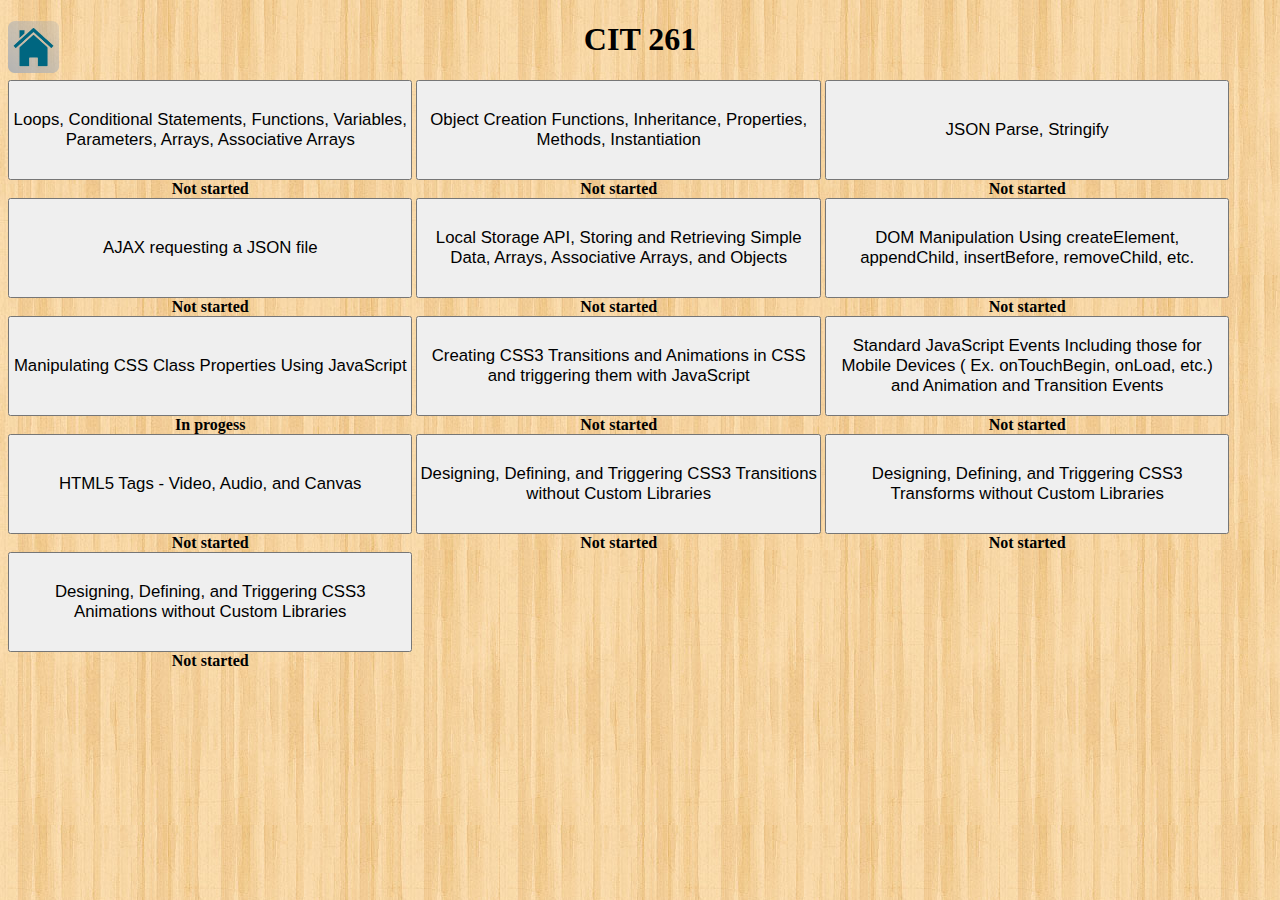
==== index.html @ 8346b6d8 "adsf" ====
<!doctype html>

<html lang="en">
<head>
  <meta charset="utf-8">

  <title>Aj Dugger Website Home Page</title>
  <meta name="description" content="My Website">
  <meta name="author" content="Aj Dugger">
  <link rel="stylesheet" type="text/css" href="style/main.css">
 
</head>

<a href="index.html"><img id="home" src="images/home.png"/></a>

<body>
	

	<h1>CIT 261</h1>
		<div class="sections">
			<p><button onclick="location.href='manipulatingCss.html';">Loops, Conditional Statements, Functions, Variables, Parameters, Arrays, Associative Arrays</button></p>
			<p>Not started</p>
		</div>
		<div class="sections">
			<p><button onclick="location.href='#';">Object Creation Functions, Inheritance, Properties, Methods, Instantiation</button></p>
			<p>Not started</p>
		</div>
		<div class="sections">		
			<p><button onclick="location.href='#';">JSON Parse, Stringify</button></p>
			<p>Not started</p>
		</div>
		<div class="sections">	
			<p><button onclick="location.href='#';">AJAX requesting a JSON file</button></p>
			<p>Not started</p>
		</div>
		<div class="sections">	
			<p><button onclick="location.href='#';">Local Storage API, Storing and Retrieving Simple Data, Arrays, Associative Arrays, and Objects</button></p>
			<p>Not started</p>
		</div>
		<div class="sections">	
			<p><button onclick="location.href='#';">DOM Manipulation Using createElement, appendChild, insertBefore, removeChild, etc.</button></p>
			<p>Not started</p>
		</div>
		<div class="sections">	
			<p><button onclick="location.href='manipulatingCss.html';">Manipulating CSS Class Properties Using JavaScript</button></p>
			<p>In progess</p>
		</div>
		<div class="sections">	
			<p><button onclick="location.href='#';">Creating CSS3 Transitions and Animations in CSS and triggering them with JavaScript</button></p>
			<p>Not started</p>
		</div>
		<div class="sections">	
			<p><button onclick="location.href='#';">Standard JavaScript Events Including those for Mobile Devices ( Ex. onTouchBegin, onLoad, etc.) and Animation and Transition Events</button></p>
			<p>Not started</p>
		</div>
		<div class="sections">	
			<p><button onclick="location.href='#';">HTML5 Tags - Video, Audio, and Canvas</button></p>
			<p>Not started</p>
		</div>
		<div class="sections">	
			<p><button onclick="location.href='#';">Designing, Defining, and Triggering CSS3 Transitions without Custom Libraries</button></p>
			<p>Not started</p>
		</div>
		<div class="sections">	
			<p><button onclick="location.href='#';">Designing, Defining, and Triggering CSS3 Transforms without Custom Libraries</button></p>
			<p>Not started</p>
		</div>
		<div class="sections">	
			<p><button onclick="location.href='#';">Designing, Defining, and Triggering CSS3 Animations without Custom Libraries</button></p>
			<p>Not started</p>
		</div>	
	
	
</body>
</html>
---- style/main.css ----
html{
	background-image: url("../images/background.jpg");
	background-size: full;
	background-repeat: none;

}

p{
	text-align: center;
	margin: 0px;
	font-weight: bold;
}

h1{
	text-align: center;
}

button:hover{
	background-color: gray;
	color: white;
}

#home{
	width: 4%;
	display: inline-block;
	position: absolute;
}

button{
	font-size: 105%;
	padding: 2px;
	width: 100%;
	height: 100px;
}

.sections{
	width: 32%;
	display: inline-block;
	min-width:250px;
}
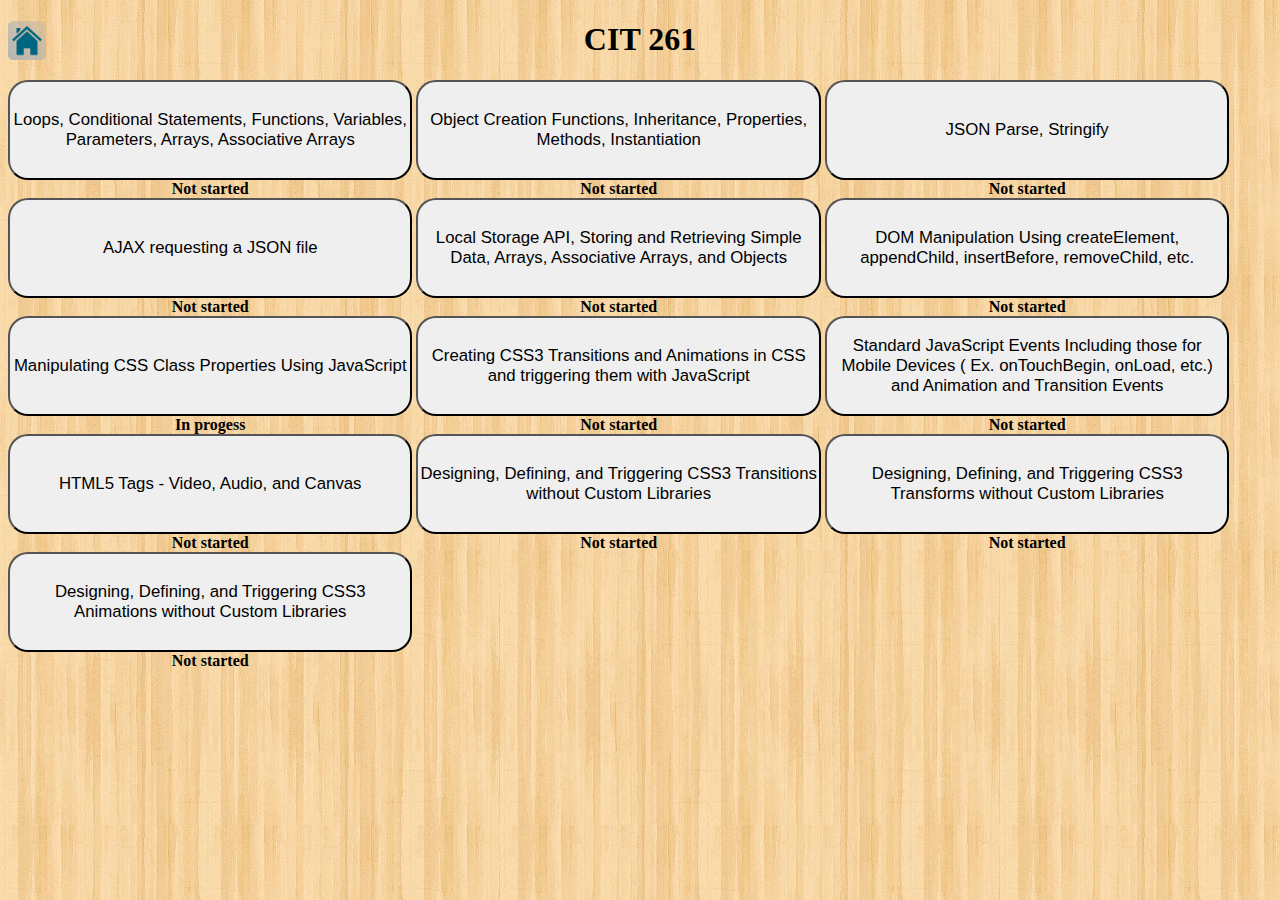
==== commit 9c465958: "Added home button to ticket" ====
--- a/index.html
+++ b/index.html
@@ -11,14 +11,14 @@
  
 </head>
 
-<a href="index.html"><img id="home" src="images/home.png"/></a>
+
 
 <body>
-	
+	<a href="index.html"><img id="home" src="images/home.png"/></a>
 
 	<h1>CIT 261</h1>
 		<div class="sections">
-			<p><button onclick="location.href='manipulatingCss.html';">Loops, Conditional Statements, Functions, Variables, Parameters, Arrays, Associative Arrays</button></p>
+			<p><button onclick="location.href='ticket.html';">Loops, Conditional Statements, Functions, Variables, Parameters, Arrays, Associative Arrays</button></p>
 			<p>Not started</p>
 		</div>
 		<div class="sections">
--- a/style/main.css
+++ b/style/main.css
@@ -21,7 +21,7 @@
 }
 
 #home{
-	width: 4%;
+	width: 3%;
 	display: inline-block;
 	position: absolute;
 }
@@ -31,10 +31,49 @@
 	padding: 2px;
 	width: 100%;
 	height: 100px;
+	border-radius: 20px;
 }
 
 .sections{
 	width: 32%;
 	display: inline-block;
 	min-width:250px;
+}
+
+#pageTitle{
+	text-align: center;
+	font-size: 150%;
+	
+}
+
+#ticketMain{
+
+}
+
+.ticketSections{
+	border: black solid;
+	padding: 20px;
+	min-width: 715px;
+}
+
+form{
+	padding: 0px 100px 0px 100px;
+}
+
+input{
+	width:99%;
+}
+
+td{
+	padding: 0px 4px 0px 4 px;
+}
+
+textarea{
+	max-height: 30%;
+	width:99%;
+	resize: vertical;
+}
+
+table{
+	width: 100%;
 }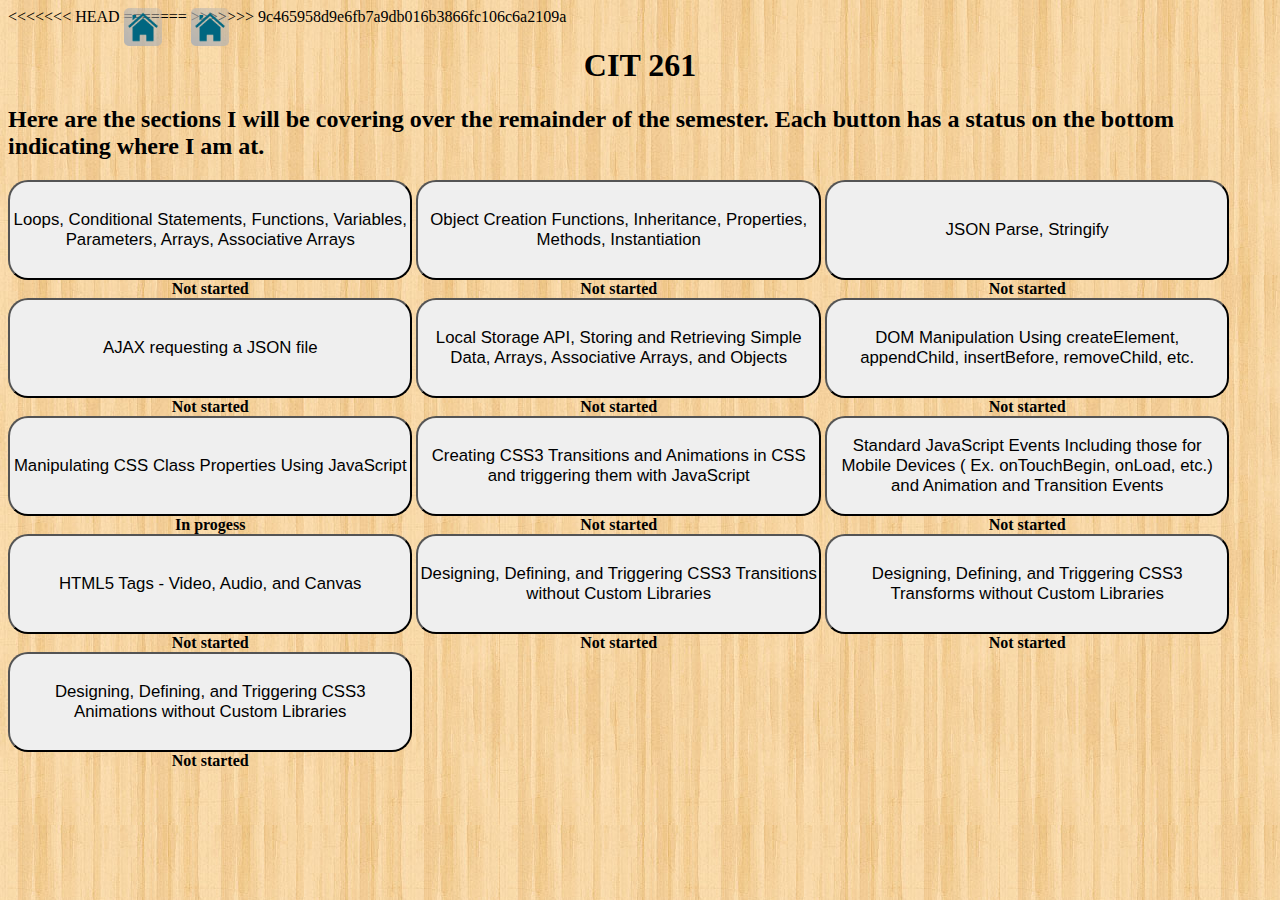
==== commit 1e5c9bd9: "as" ====
--- a/index.html
+++ b/index.html
@@ -14,9 +14,15 @@
 
 
 <body>
+<<<<<<< HEAD
+	
+	<a href="index.html"><img id="home" src="images/home.png"/></a>
+=======
 	<a href="index.html"><img id="home" src="images/home.png"/></a>
 
+>>>>>>> 9c465958d9e6fb7a9db016b3866fc106c6a2109a
 	<h1>CIT 261</h1>
+		<h2>Here are the sections I will be covering over the remainder of the semester. Each button has a status on the bottom indicating where I am at.</h2>
 		<div class="sections">
 			<p><button onclick="location.href='ticket.html';">Loops, Conditional Statements, Functions, Variables, Parameters, Arrays, Associative Arrays</button></p>
 			<p>Not started</p>
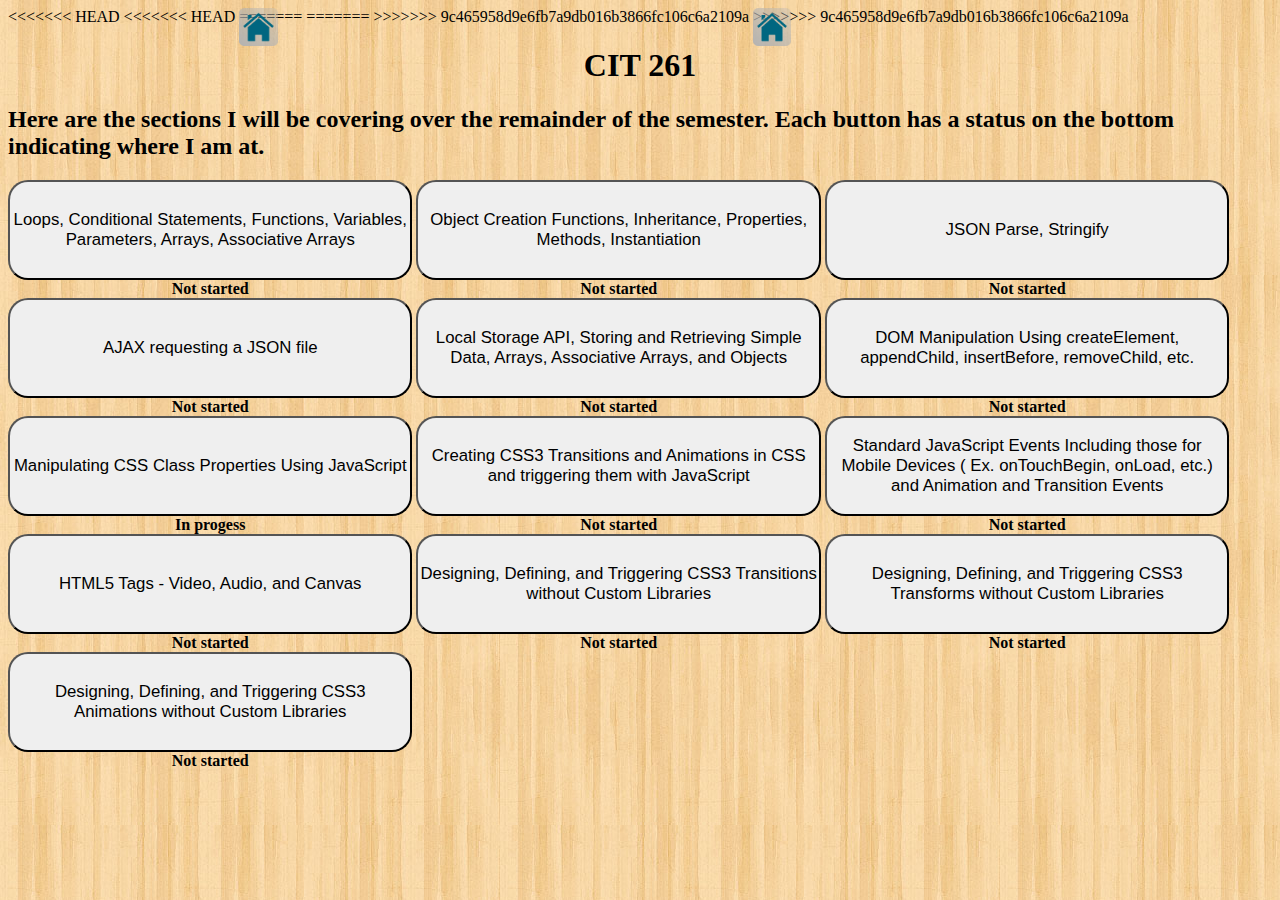
==== commit ce7cc993: "Merge branch 'master' of https://github.com/dugger-aj/dugger-aj.github.io" ====
--- a/index.html
+++ b/index.html
@@ -15,9 +15,12 @@
 
 <body>
 <<<<<<< HEAD
+<<<<<<< HEAD
 	
 	<a href="index.html"><img id="home" src="images/home.png"/></a>
 =======
+=======
+>>>>>>> 9c465958d9e6fb7a9db016b3866fc106c6a2109a
 	<a href="index.html"><img id="home" src="images/home.png"/></a>
 
 >>>>>>> 9c465958d9e6fb7a9db016b3866fc106c6a2109a
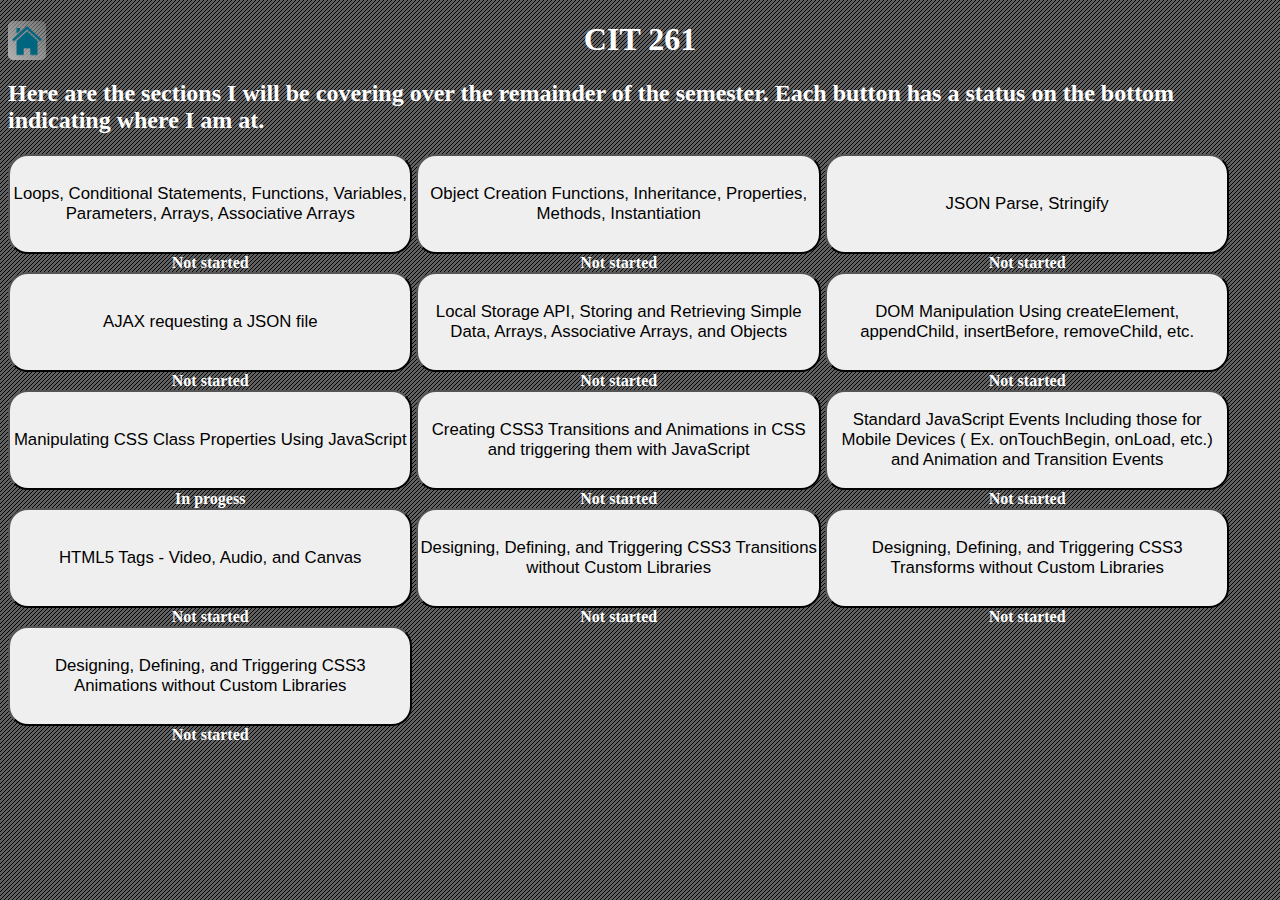
==== commit 3dc729e6: "Adding funcitonality to ticket.html/ticket.js" ====
--- a/index.html
+++ b/index.html
@@ -14,16 +14,8 @@
 
 
 <body>
-<<<<<<< HEAD
-<<<<<<< HEAD
 	
 	<a href="index.html"><img id="home" src="images/home.png"/></a>
-=======
-=======
->>>>>>> 9c465958d9e6fb7a9db016b3866fc106c6a2109a
-	<a href="index.html"><img id="home" src="images/home.png"/></a>
-
->>>>>>> 9c465958d9e6fb7a9db016b3866fc106c6a2109a
 	<h1>CIT 261</h1>
 		<h2>Here are the sections I will be covering over the remainder of the semester. Each button has a status on the bottom indicating where I am at.</h2>
 		<div class="sections">
--- a/style/main.css
+++ b/style/main.css
@@ -13,6 +13,10 @@
 
 h1{
 	text-align: center;
+}
+
+h1,h2,h3,p{
+	color:WHITE;
 }
 
 button:hover{
@@ -51,9 +55,10 @@
 }
 
 .ticketSections{
-	border: black solid;
+	border: white solid;
 	padding: 20px;
 	min-width: 715px;
+	border-radius: 4px;
 }
 
 form{
@@ -61,19 +66,30 @@
 }
 
 input{
-	width:99%;
+	width:100%;
+	border-radius: 4px;
 }
 
-td{
-	padding: 0px 4px 0px 4 px;
+select{
+	width: 100%;
 }
 
 textarea{
-	max-height: 30%;
-	width:99%;
+	width:100%;
 	resize: vertical;
+	border-radius: 4px;
 }
 
 table{
 	width: 100%;
+	table-layout: fixed;
+}
+
+td{
+	padding: 0 12px;
+	color: white;
+}
+
+.submitButtons{
+	min-width: 32px;
 }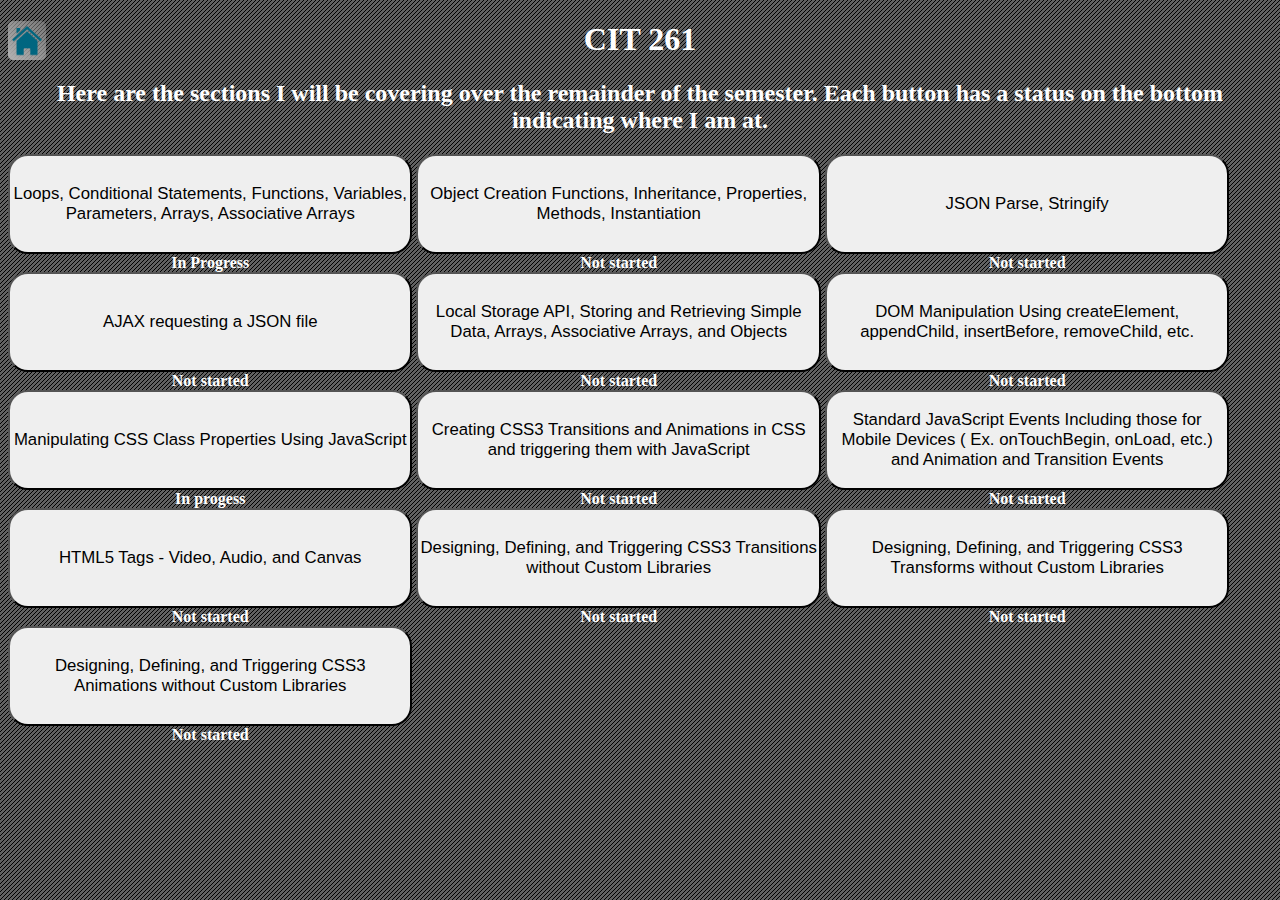
==== commit ba251462: "asd" ====
--- a/index.html
+++ b/index.html
@@ -17,10 +17,10 @@
 	
 	<a href="index.html"><img id="home" src="images/home.png"/></a>
 	<h1>CIT 261</h1>
-		<h2>Here are the sections I will be covering over the remainder of the semester. Each button has a status on the bottom indicating where I am at.</h2>
+		<h2 id="subtitle">Here are the sections I will be covering over the remainder of the semester. Each button has a status on the bottom indicating where I am at.</h2>
 		<div class="sections">
 			<p><button onclick="location.href='ticket.html';">Loops, Conditional Statements, Functions, Variables, Parameters, Arrays, Associative Arrays</button></p>
-			<p>Not started</p>
+			<p>In Progress</p>
 		</div>
 		<div class="sections">
 			<p><button onclick="location.href='#';">Object Creation Functions, Inheritance, Properties, Methods, Instantiation</button></p>
--- a/style/main.css
+++ b/style/main.css
@@ -72,6 +72,7 @@
 
 select{
 	width: 100%;
+	border-radius: 4px;
 }
 
 textarea{
@@ -92,4 +93,8 @@
 
 .submitButtons{
 	min-width: 32px;
+}
+
+#subtitle{
+	text-align: center;
 }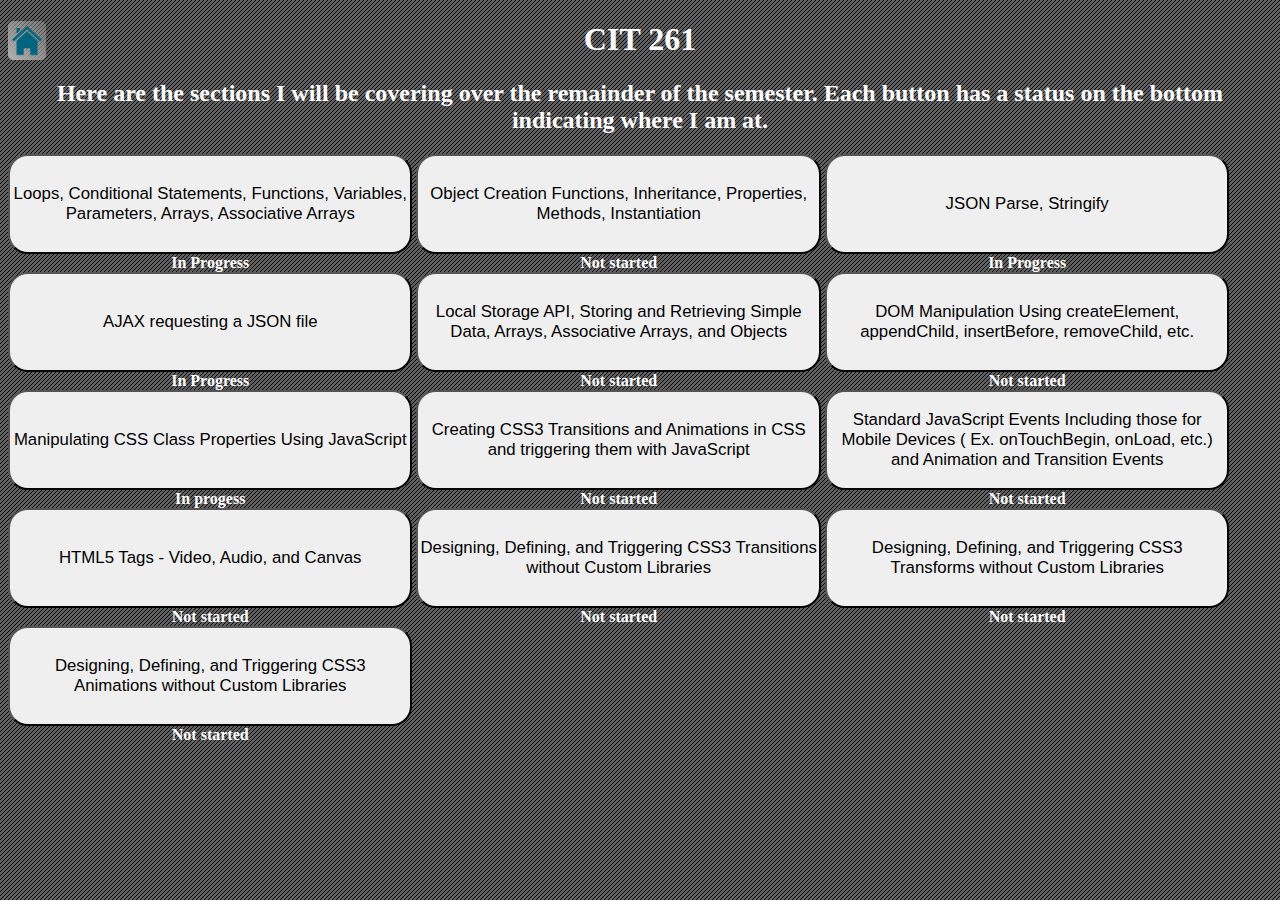
==== commit f61aa32c: "SD" ====
--- a/index.html
+++ b/index.html
@@ -27,12 +27,12 @@
 			<p>Not started</p>
 		</div>
 		<div class="sections">		
-			<p><button onclick="location.href='#';">JSON Parse, Stringify</button></p>
-			<p>Not started</p>
+			<p><button onclick="location.href='golf.html';">JSON Parse, Stringify</button></p>
+			<p>In Progress</p>
 		</div>
 		<div class="sections">	
-			<p><button onclick="location.href='#';">AJAX requesting a JSON file</button></p>
-			<p>Not started</p>
+			<p><button onclick="location.href='golf.html';">AJAX requesting a JSON file</button></p>
+			<p>In Progress</p>
 		</div>
 		<div class="sections">	
 			<p><button onclick="location.href='#';">Local Storage API, Storing and Retrieving Simple Data, Arrays, Associative Arrays, and Objects</button></p>
